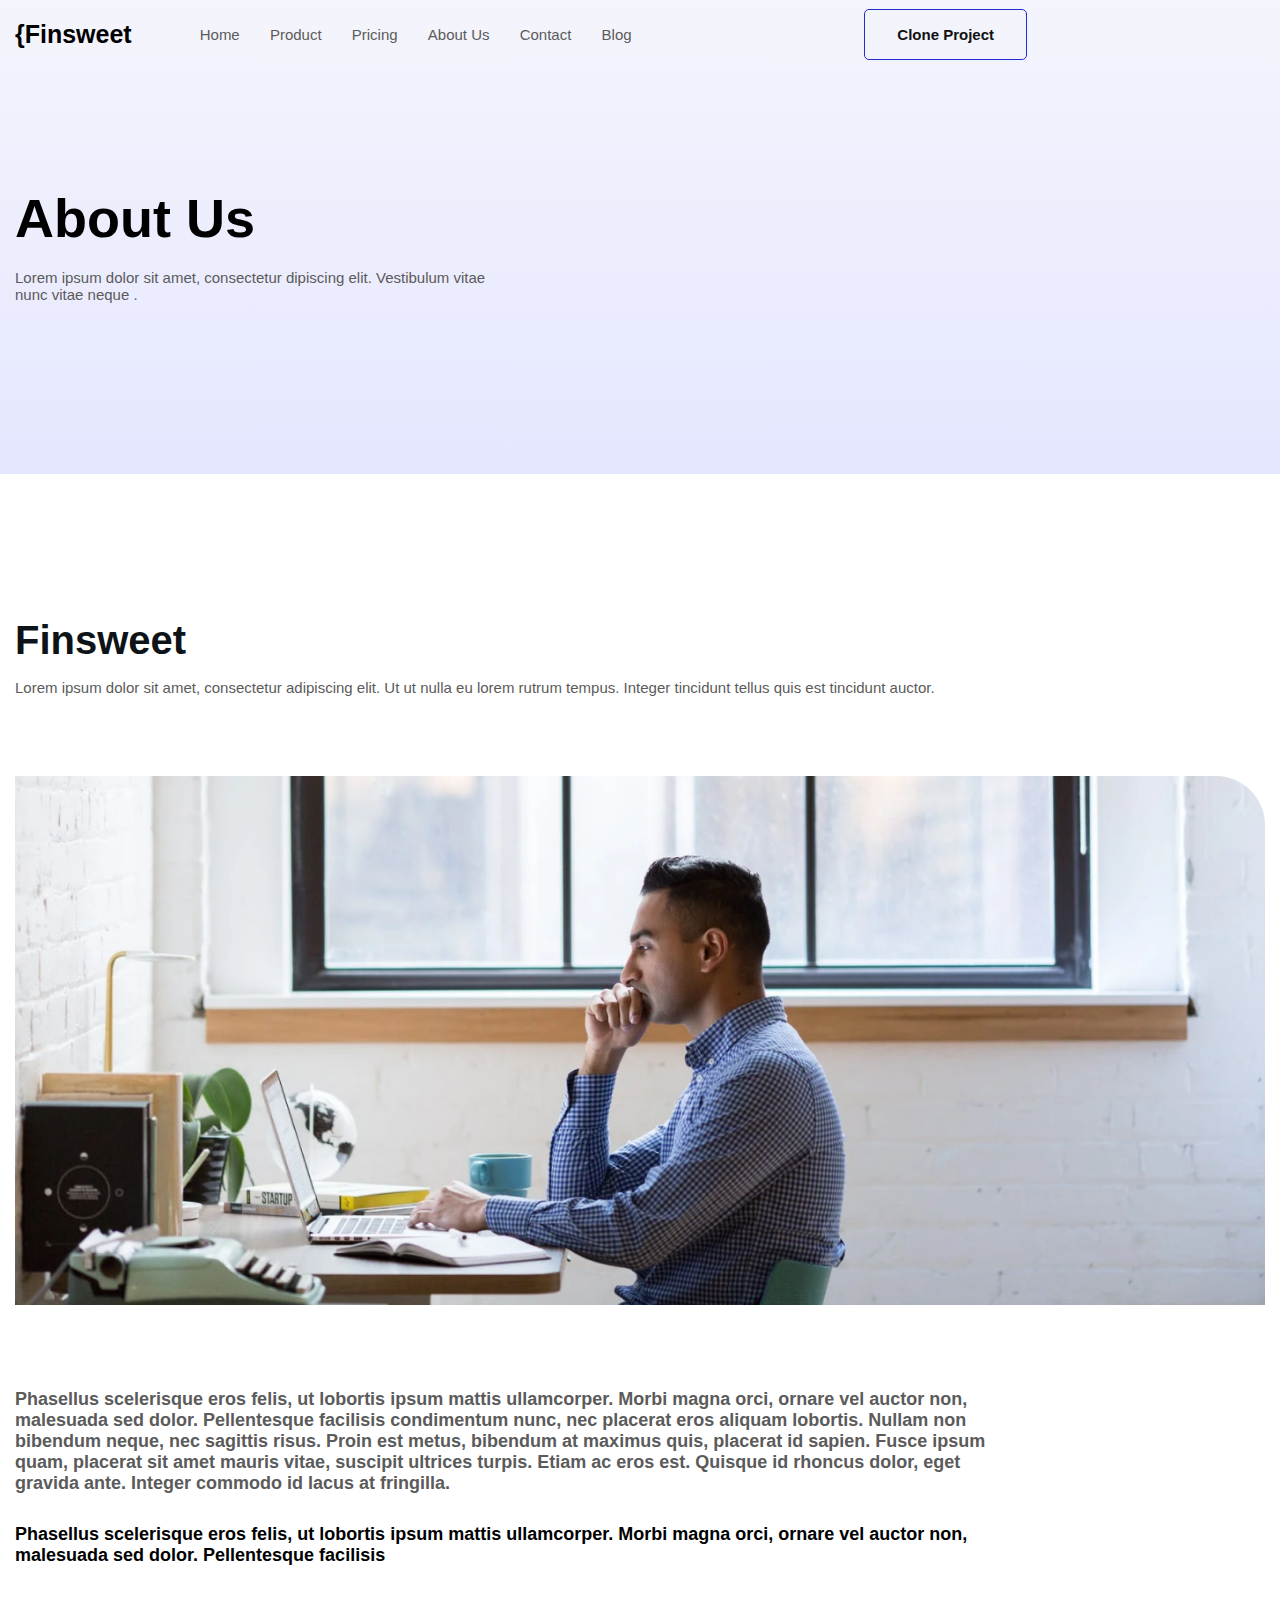
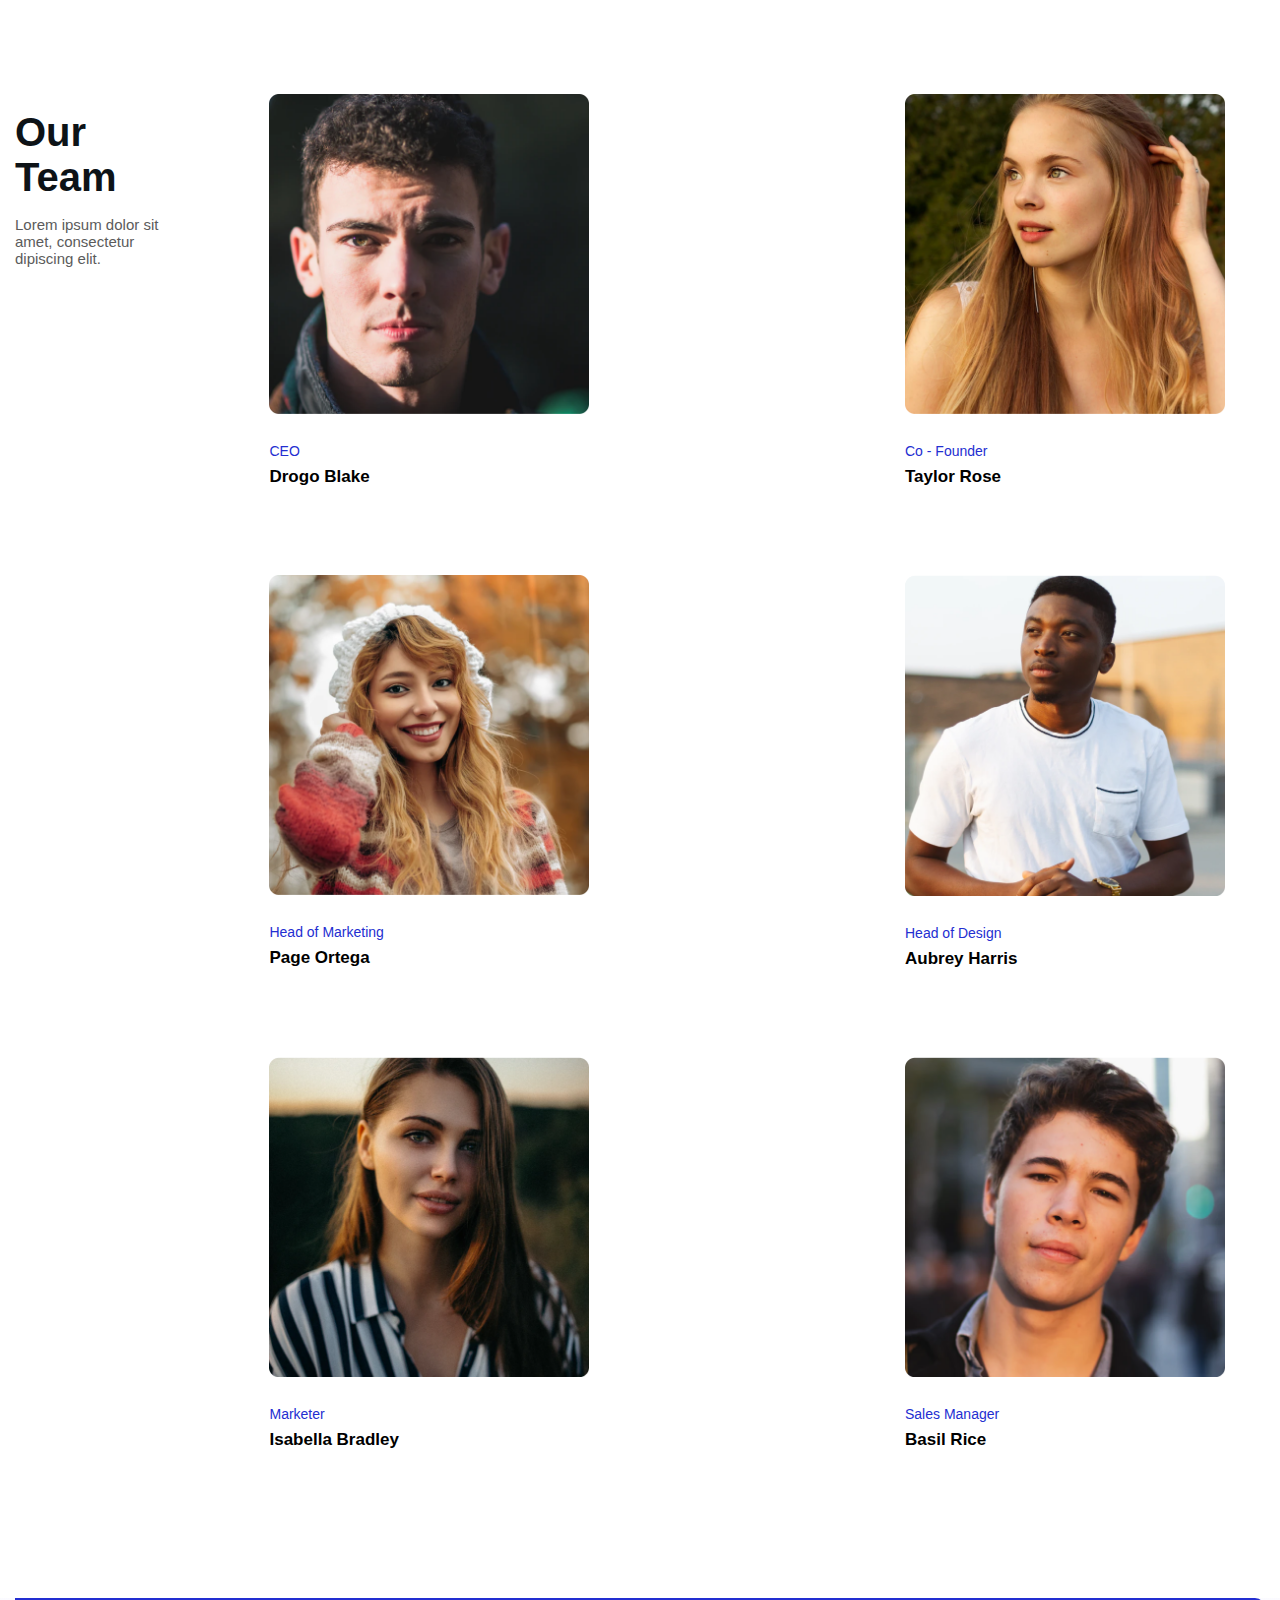
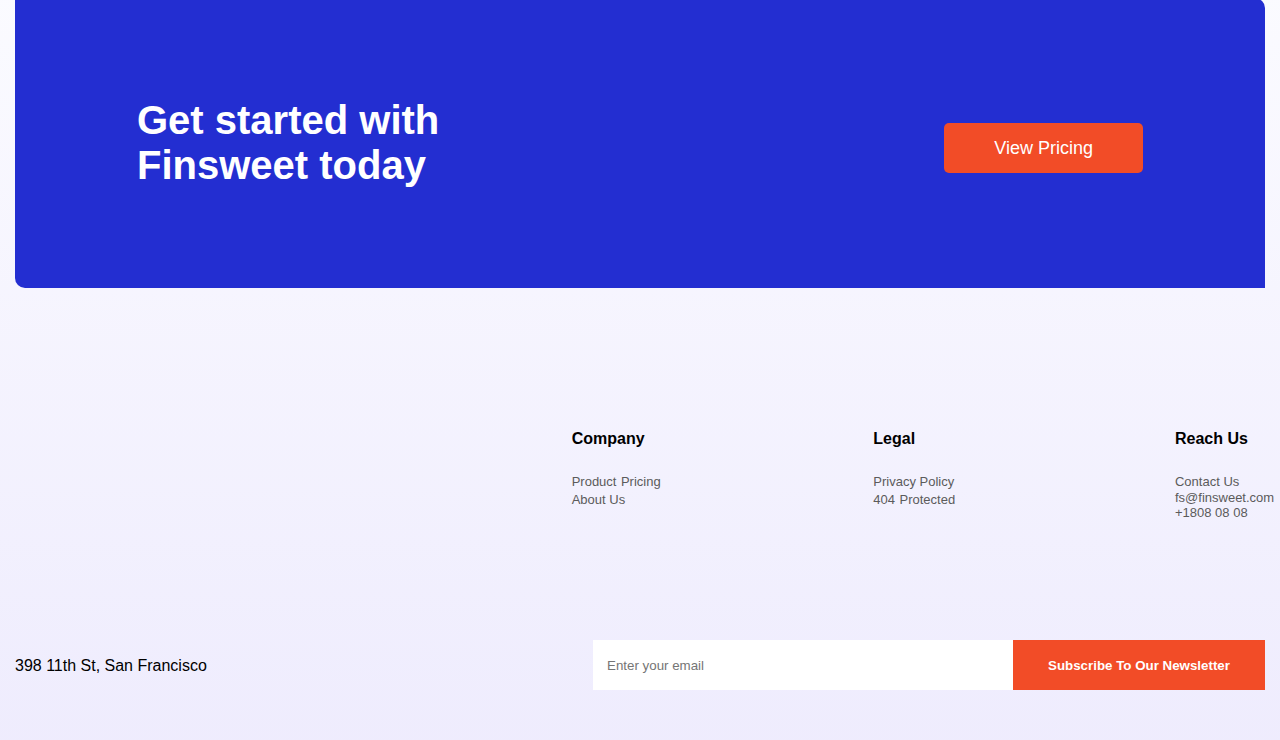
==== pages/about-us.html @ 8aad2cc8 "added "blog" and "about us" pages" ====
<!DOCTYPE html>
<html lang="en">
<head>
    <meta charset="UTF-8">
    <meta http-equiv="X-UA-Compatible" content="IE=edge">
    <meta name="viewport" content="width=device-width, initial-scale=1.0">
    <title>About-us</title>
    <link rel="stylesheet" href="../css/about-us.css">
    <script src="https://kit.fontawesome.com/ab45c944dc.js" crossorigin="anonymous"></script>
</head>
<body>
    <!-- header -->
    <header class="header">
        <div class="container">
            <div class="header__inner">

                <div class="logo">{Finsweet</div>

                <div class="nav">
                    <a href="../index.html" class="nav__link">Home</a>
                    <a href="../pages/product.html" class="nav__link">Product</a>
                    <a href="../pages/pricing.html" class="nav__link">Pricing</a>
                    <a href="../pages/about-us.html" class="nav__link">About Us</a>
                    <a href="#" class="nav__link">Contact</a>
                    <a href="../pages/blog.html" class="nav__link">Blog</a>
                </div>

                <a href="#" class="nav__last">Clone Project</a>

            </div>
        </div>
    </header>
    <!-- /header -->

    <!-- intro -->
    <div class="intro">
        <div class="container">
            <div class="intro__inner">

                <div class="intro__obj">
                    <div class="intro__title">About Us</div>

                    <div class="intro__text">Lorem ipsum dolor sit amet, consectetur dipiscing elit. Vestibulum vitae nunc vitae neque .</div>
                </div>

                <div class="intro__obj">
                    <img class="intro__img" src="../images/intro/Shapes.png" alt="">
                </div>

            </div>
        </div>
    </div>
    <!-- /intro -->

    <!-- about -->
    <section class="section">
        <div class="container">
            <div class="about">
                <div class="section__title">Finsweet</div>

                <div class="section__description">Lorem ipsum dolor sit amet, consectetur adipiscing elit. Ut ut nulla eu lorem rutrum tempus. Integer tincidunt tellus quis est tincidunt auctor.</div>

                <div class="about__img">
                    <img class="image__a" src="../images/about-section/1.png" alt="">
                </div>

                <div class="about__text">Phasellus scelerisque eros felis, ut lobortis ipsum mattis ullamcorper. Morbi magna orci, ornare vel auctor non, malesuada sed dolor. Pellentesque facilisis condimentum nunc, nec placerat eros aliquam lobortis. Nullam non bibendum neque, nec sagittis risus. Proin est metus, bibendum at maximus quis, placerat id sapien. Fusce ipsum quam, placerat sit amet mauris vitae, suscipit ultrices turpis. Etiam ac eros est. Quisque id rhoncus dolor, eget gravida ante. Integer commodo id lacus at fringilla.</div>

                <div class="about__text about__text--bold">Phasellus scelerisque eros felis, ut lobortis ipsum mattis ullamcorper. Morbi magna orci, ornare vel auctor non, malesuada sed dolor. Pellentesque facilisis</div>
            </div>
        </div>
    </section>
    <!-- /section -->

    <!-- team -->
    <section class="section">
        <div class="container">
            <div class="team">
                <div class="team__title">
                    <div class="section__title">Our Team</div>
                    <div class="section__description">Lorem ipsum dolor sit amet, consectetur dipiscing elit.</div>
                </div>

                <div class="team__photos">
                    <div class="team__item">
                        <img class="team__img" src="../images/team/1.png" alt="">
                        <div class="blue__text">CEO</div>
                        <div class="team__name">Drogo Blake</div>
                        <div class="team__socials">
                            <i class="fa-brands fa-facebook-f"></i>
                            <i class="fa-brands fa-instagram"></i>
                            <i class="fa-brands fa-twitter"></i>
                        </div>
                    </div>

                    <div class="team__item">
                        <img class="team__img" src="../images/team/2.png" alt="">
                        <div class="blue__text">Co - Founder</div>
                        <div class="team__name">Taylor Rose</div>
                        <div class="team__socials">
                            <i class="fa-brands fa-facebook-f"></i>
                            <i class="fa-brands fa-instagram"></i>
                            <i class="fa-brands fa-twitter"></i>
                        </div>
                    </div>

                    <div class="team__item">
                        <img class="team__img" src="../images/team/3.png" alt="">
                        <div class="blue__text">Head of Marketing</div>
                        <div class="team__name">Page Ortega</div>
                        <div class="team__socials">
                            <i class="fa-brands fa-facebook-f"></i>
                            <i class="fa-brands fa-instagram"></i>
                            <i class="fa-brands fa-twitter"></i>
                        </div>
                    </div>

                    <div class="team__item">
                        <img class="team__img" src="../images/team/4.png" alt="">
                        <div class="blue__text">Head of Design</div>
                        <div class="team__name">Aubrey Harris</div>
                        <div class="team__socials">
                            <i class="fa-brands fa-facebook-f"></i>
                            <i class="fa-brands fa-instagram"></i>
                            <i class="fa-brands fa-twitter"></i>
                        </div>
                    </div>

                    <div class="team__item">
                        <img class="team__img" src="../images/team/5.png" alt="">
                        <div class="blue__text">Marketer</div>
                        <div class="team__name">Isabella Bradley</div>
                        <div class="team__socials">
                            <i class="fa-brands fa-facebook-f"></i>
                            <i class="fa-brands fa-instagram"></i>
                            <i class="fa-brands fa-twitter"></i>
                        </div>
                    </div>

                    <div class="team__item">
                        <img class="team__img" src="../images/team/6.png" alt="">
                        <div class="blue__text">Sales Manager</div>
                        <div class="team__name">Basil Rice</div>
                        <div class="team__socials">
                            <i class="fa-brands fa-facebook-f"></i>
                            <i class="fa-brands fa-instagram"></i>
                            <i class="fa-brands fa-twitter"></i>
                        </div>
                    </div>
                </div>
            </div>
        </div>
    </section>
    <!-- /team -->

    <!-- footer -->
    <footer class="footer__color">
        <div class="container">
            <div class="group">
                <div class="group__item">
                    <div class="group__text">Get started with Finsweet today</div>
                </div>

                <div class="group__item">
                    <div class="btn__pricing">
                        <a href="#" class="group__btn">View Pricing</a>
                    </div>
                </div>
            </div>

            <div class="footer">
                <div class="footer__main">
                    <div class="footer__links">
                        <i class="fa-brands fa-facebook-f"></i>
                        <i class="fa-brands fa-instagram"></i>
                        <i class="fa-brands fa-twitter"></i>
                    </div>

                    <div class="footer__col">
                        <div class="footer__title">Company</div>
                        <div class="footer__content">
                            <a href="#" class="footer__text">Product</a>
                            <a href="#" class="footer__text">Pricing</a>
                            <a href="#" class="footer__text">About Us </a>
                        </div>
                    </div>

                    <div class="footer__col">
                        <div class="footer__title">Legal</div>
                        <div class="footer__content">
                            <a href="#" class="footer__text">Privacy Policy</a>
                            <a href="#" class="footer__text">404</a>
                            <a href="#" class="footer__text">Protected</a>
                        </div>
                    </div>

                    <div class="footer__col">
                        <div class="footer__title">Reach Us</div>
                        <div class="footer__content">
                            <a href="#" class="footer__text">Contact Us</a>
                            <div class="footer__text">fs@finsweet.com</div>
                            <div class="footer__text">+1808 08 08</div>
                        </div>
                    </div>
                </div>

                <div class="footer__subscribe">
                    <div class="footer__loc">398 11th St, San Francisco</div>

                    <form class="subscribe" action="#" method="post">
                        <input class="subscribe__input" type="email" name="name" placeholder="Enter your email">
                        <button class="subscribe__btn" type="submit">Subscribe To Our Newsletter</button>
                    </form>
                </div>
            </div>
        </div>
    </footer>
    <!-- /footer -->
</body>
</html>
---- css/about-us.css ----
@import url(../css/style.css);

/* intro */

.intro {
    height: 474px;
    background: linear-gradient(180deg, rgba(148, 153, 221, 0.1) 0%, rgba(0, 16, 255, 0.1) 100%);
}

.intro__title {
    margin: -40px 0 20px 0;
}

.intro__img {
    margin-bottom: -276px;
}

/* about */

.about {
    margin-top: 128px;
}

.about {
    position: relative;
}

.about__img {
    margin: 80px 0;
}

.image__a {
    width: 100%;
}

.about__text {
    max-width: 1000px;
    font-size: 18px;
    color: #5B5B5B;
    font-weight: 600;
}

.about__text--bold {
    font-weight: 700;
    color: #000;
    margin-top: 30px;
}

/* team */

.team {
    margin-top: 128px;
    display: flex;
    justify-content: space-between;
}

.team__item {
    margin: 0 40px 20px 0;
}

.team__title {
    max-width: 212px;
    margin-right: 90px;
}

.team__photos {
    display: flex;
    justify-content: space-between;
    flex-wrap: wrap;
}

.team__img {
    width: 320px;
}

.team__name {
    color: #000;
    font-size: 17px;
    font-weight: 550;
    margin-bottom: 20px;
}

.team__socials {
    margin-bottom: 30px;
}

.footer__color {
    margin-top: 60px;
}
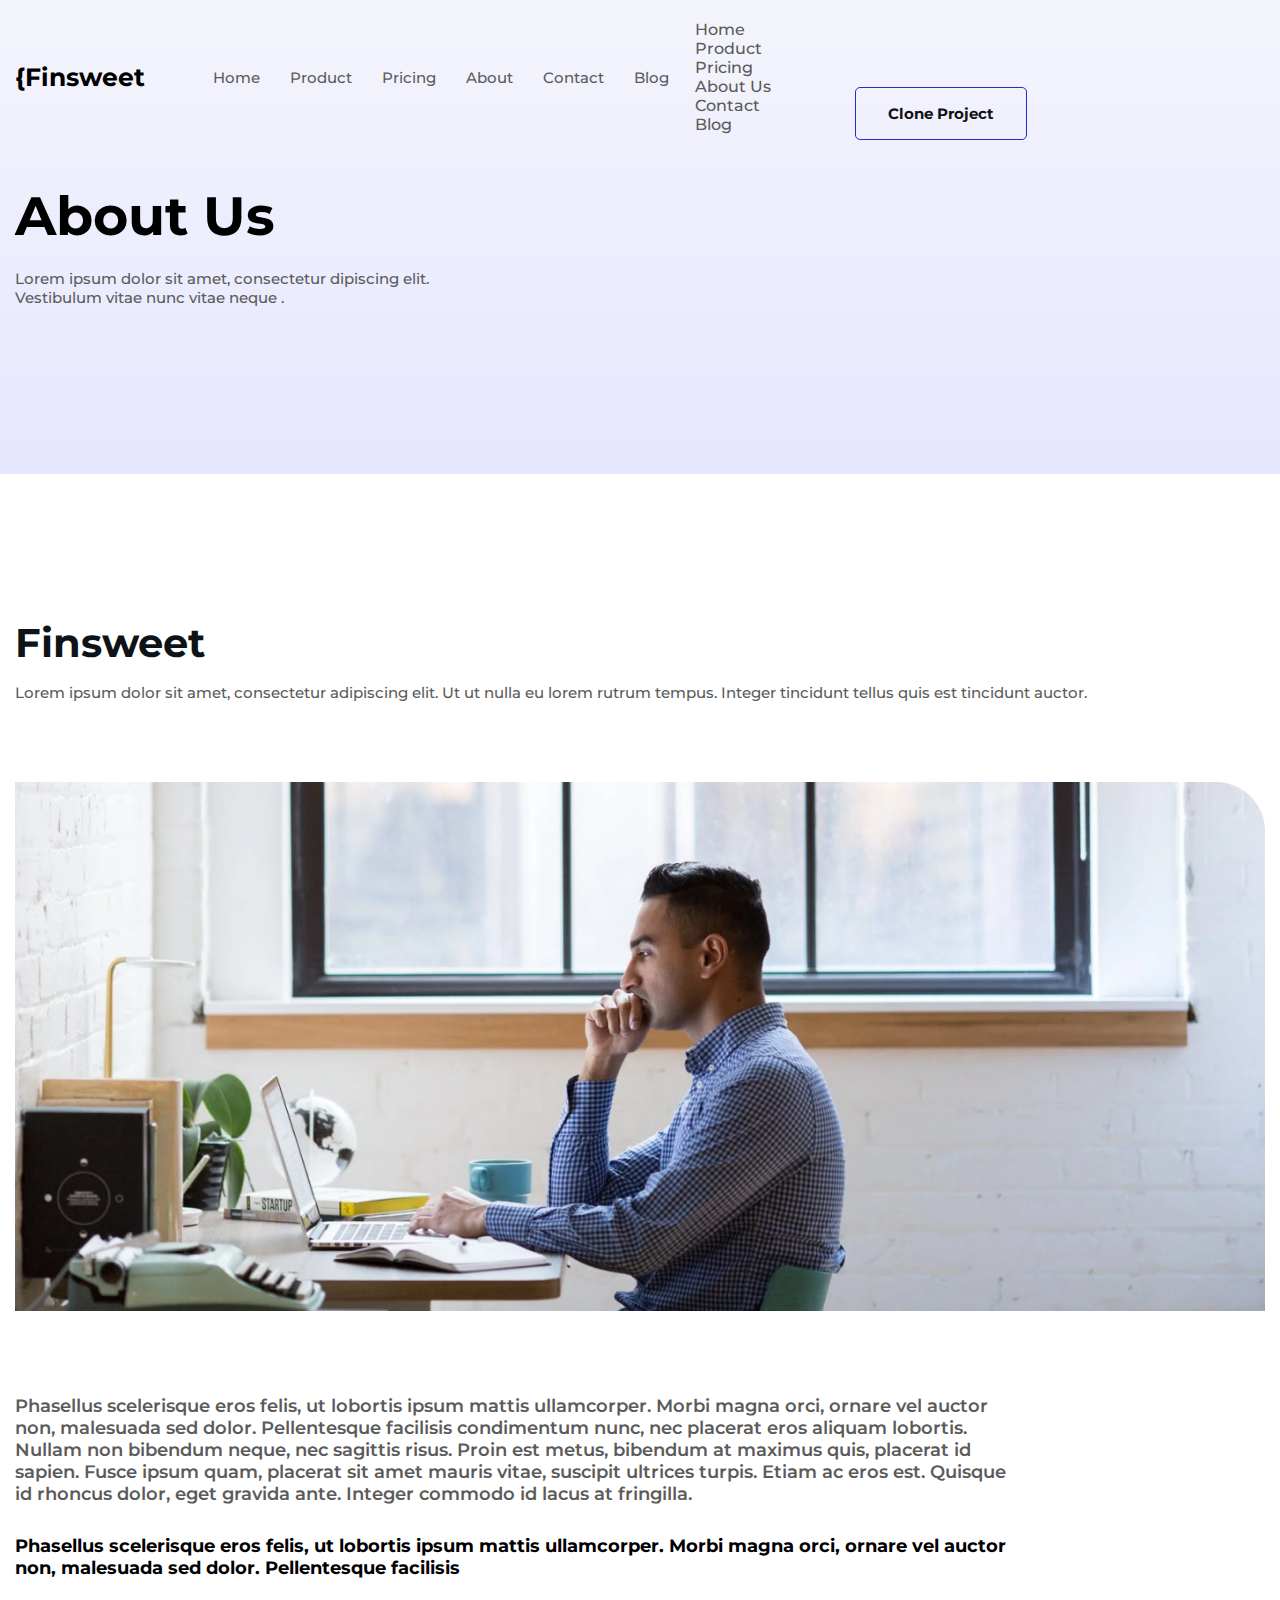
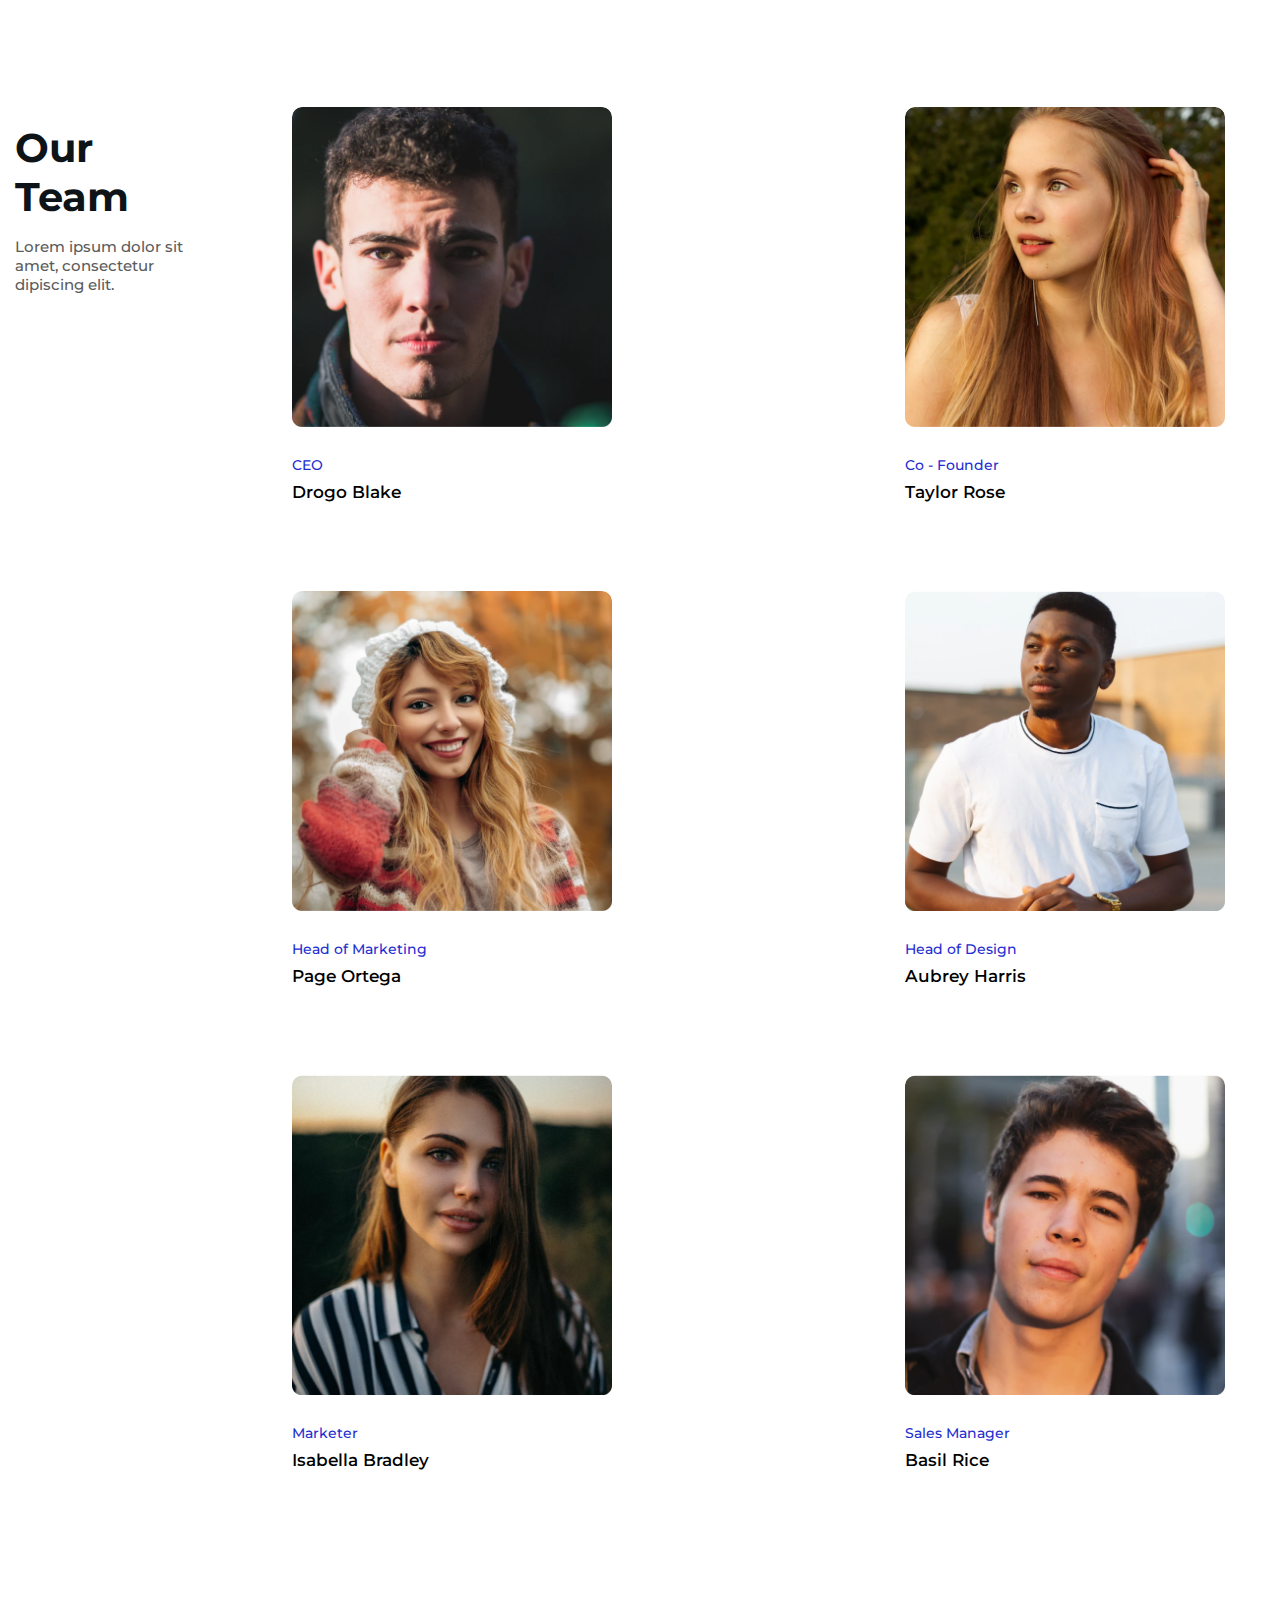
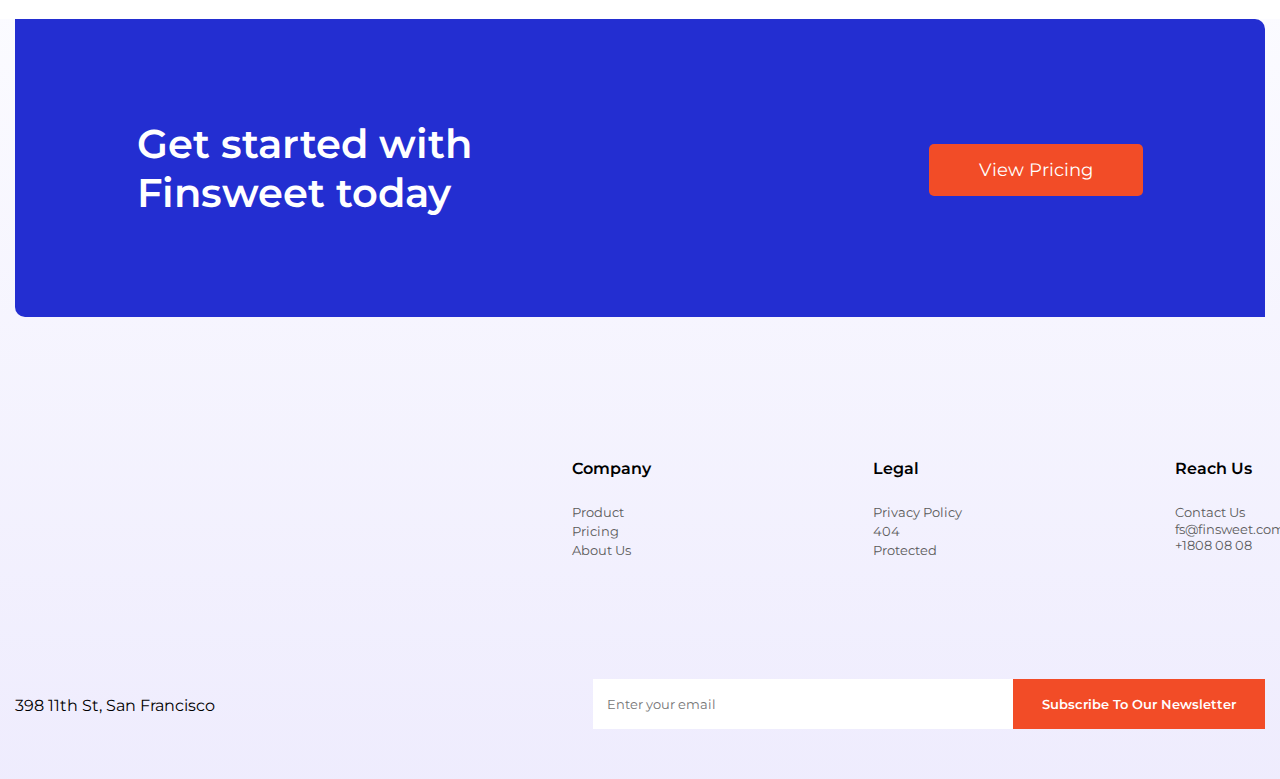
==== commit b07ecb6f: "adaptive layout of the 'about us' page" ====
--- a/pages/about-us.html
+++ b/pages/about-us.html
@@ -5,28 +5,59 @@
     <meta http-equiv="X-UA-Compatible" content="IE=edge">
     <meta name="viewport" content="width=device-width, initial-scale=1.0">
     <title>About-us</title>
-    <link rel="stylesheet" href="../css/about-us.css">
+    <link rel="stylesheet" href="../css/pages/about-us.css">
+    <link href="https://fonts.googleapis.com/css2?family=Montserrat:wght@400;500;700;800&display=swap" rel="stylesheet">
     <script src="https://kit.fontawesome.com/ab45c944dc.js" crossorigin="anonymous"></script>
 </head>
-<body>
+<body class="body">
     <!-- header -->
     <header class="header">
         <div class="container">
             <div class="header__inner">
-
-                <div class="logo">{Finsweet</div>
-
-                <div class="nav">
-                    <a href="../index.html" class="nav__link">Home</a>
-                    <a href="../pages/product.html" class="nav__link">Product</a>
-                    <a href="../pages/pricing.html" class="nav__link">Pricing</a>
-                    <a href="../pages/about-us.html" class="nav__link">About Us</a>
-                    <a href="#" class="nav__link">Contact</a>
-                    <a href="../pages/blog.html" class="nav__link">Blog</a>
-                </div>
-
-                <a href="#" class="nav__last">Clone Project</a>
-
+                <div class="logo">
+                    <a class="logo" href="../index.html">{Finsweet</a>
+                </div>
+
+                <div class="navForPc">
+                    <div class="nav">
+                        <a href="../index.html" class="nav__link">Home</a>
+                        <a href="./product.html" class="nav__link">Product</a>
+                        <a href="./pricing.html" class="nav__link">Pricing</a>
+                        <a href="./about-us.html" class="nav__link">About</a>
+                        <a href="./contact.html" class="nav__link">Contact</a>
+                        <a href="./blog.html" class="nav__link">Blog</a>
+                    </div>
+
+                    <a href="./pricing.html" class="nav__last">Clone Project</a>
+                </div>
+
+                <div class="menu">
+                    <div class="button">
+                        <span></span>
+                        <span></span>
+                        <span></span>
+                    </div>
+                    <nav class="toggleItems">
+                        <div class="items">
+                            <a href="../index.html" class="nav__link inNavToggle">Home</a>
+                        </div>
+                        <div class="items">
+                            <a href="./product.html" class="nav__link inNavToggle">Product</a>
+                        </div>
+                        <div class="items">
+                            <a href="./pricing.html" class="nav__link inNavToggle">Pricing</a>
+                        </div>
+                        <div class="items">
+                            <a href="./about-us.html" class="nav__link inNavToggle">About Us</a>
+                        </div>
+                        <div class="items">
+                            <a href="./contact.html" class="nav__link inNavToggle">Contact</a>
+                        </div>
+                        <div class="items">
+                            <a href="./blog.html" class="nav__link inNavToggle">Blog</a>
+                        </div>
+                    </nav>
+                </div>
             </div>
         </div>
     </header>
@@ -83,68 +114,128 @@
 
                 <div class="team__photos">
                     <div class="team__item">
-                        <img class="team__img" src="../images/team/1.png" alt="">
+                        <div class="imageBorder">
+                            <img class="team__img" src="../images/team/1.png" alt="">
+                        </div>
                         <div class="blue__text">CEO</div>
                         <div class="team__name">Drogo Blake</div>
                         <div class="team__socials">
-                            <i class="fa-brands fa-facebook-f"></i>
-                            <i class="fa-brands fa-instagram"></i>
-                            <i class="fa-brands fa-twitter"></i>
-                        </div>
-                    </div>
-
-                    <div class="team__item">
-                        <img class="team__img" src="../images/team/2.png" alt="">
+                            <a class="footer__href" href="#">
+                                <i class="fa-brands fa-facebook-f"></i>
+                            </a>
+    
+                            <a class="footer__href" href="#">
+                                <i class="fa-brands fa-instagram"></i>
+                            </a>
+    
+                            <a class="footer__href" href="#">
+                                <i class="fa-brands fa-twitter"></i>
+                            </a>
+                        </div>
+                    </div>
+
+                    <div class="team__item">
+                        <div class="imageBorder">
+                            <img class="team__img" src="../images/team/2.png" alt="">
+                        </div>
                         <div class="blue__text">Co - Founder</div>
                         <div class="team__name">Taylor Rose</div>
                         <div class="team__socials">
-                            <i class="fa-brands fa-facebook-f"></i>
-                            <i class="fa-brands fa-instagram"></i>
-                            <i class="fa-brands fa-twitter"></i>
-                        </div>
-                    </div>
-
-                    <div class="team__item">
-                        <img class="team__img" src="../images/team/3.png" alt="">
+                            <a class="footer__href" href="#">
+                                <i class="fa-brands fa-facebook-f"></i>
+                            </a>
+    
+                            <a class="footer__href" href="#">
+                                <i class="fa-brands fa-instagram"></i>
+                            </a>
+    
+                            <a class="footer__href" href="#">
+                                <i class="fa-brands fa-twitter"></i>
+                            </a>
+                        </div>
+                    </div>
+
+                    <div class="team__item">
+                        <div class="imageBorder">
+                            <img class="team__img" src="../images/team/3.png" alt="">
+                        </div>
                         <div class="blue__text">Head of Marketing</div>
                         <div class="team__name">Page Ortega</div>
                         <div class="team__socials">
-                            <i class="fa-brands fa-facebook-f"></i>
-                            <i class="fa-brands fa-instagram"></i>
-                            <i class="fa-brands fa-twitter"></i>
-                        </div>
-                    </div>
-
-                    <div class="team__item">
-                        <img class="team__img" src="../images/team/4.png" alt="">
+                            <a class="footer__href" href="#">
+                                <i class="fa-brands fa-facebook-f"></i>
+                            </a>
+    
+                            <a class="footer__href" href="#">
+                                <i class="fa-brands fa-instagram"></i>
+                            </a>
+    
+                            <a class="footer__href" href="#">
+                                <i class="fa-brands fa-twitter"></i>
+                            </a>
+                        </div>
+                    </div>
+
+                    <div class="team__item">
+                        <div class="imageBorder">
+                            <img class="team__img" src="../images/team/4.png" alt="">
+                        </div>
                         <div class="blue__text">Head of Design</div>
                         <div class="team__name">Aubrey Harris</div>
                         <div class="team__socials">
-                            <i class="fa-brands fa-facebook-f"></i>
-                            <i class="fa-brands fa-instagram"></i>
-                            <i class="fa-brands fa-twitter"></i>
-                        </div>
-                    </div>
-
-                    <div class="team__item">
-                        <img class="team__img" src="../images/team/5.png" alt="">
+                            <a class="footer__href" href="#">
+                                <i class="fa-brands fa-facebook-f"></i>
+                            </a>
+    
+                            <a class="footer__href" href="#">
+                                <i class="fa-brands fa-instagram"></i>
+                            </a>
+    
+                            <a class="footer__href" href="#">
+                                <i class="fa-brands fa-twitter"></i>
+                            </a>
+                        </div>
+                    </div>
+
+                    <div class="team__item">
+                        <div class="imageBorder">
+                            <img class="team__img" src="../images/team/5.png" alt="">
+                        </div>
                         <div class="blue__text">Marketer</div>
                         <div class="team__name">Isabella Bradley</div>
                         <div class="team__socials">
-                            <i class="fa-brands fa-facebook-f"></i>
-                            <i class="fa-brands fa-instagram"></i>
-                            <i class="fa-brands fa-twitter"></i>
-                        </div>
-                    </div>
-
-                    <div class="team__item">
-                        <img class="team__img" src="../images/team/6.png" alt="">
+                            <a class="footer__href" href="#">
+                                <i class="fa-brands fa-facebook-f"></i>
+                            </a>
+    
+                            <a class="footer__href" href="#">
+                                <i class="fa-brands fa-instagram"></i>
+                            </a>
+    
+                            <a class="footer__href" href="#">
+                                <i class="fa-brands fa-twitter"></i>
+                            </a>
+                        </div>
+                    </div>
+
+                    <div class="team__item">
+                        <div class="imageBorder">
+                            <img class="team__img" src="../images/team/6.png" alt="">
+                        </div>
                         <div class="blue__text">Sales Manager</div>
                         <div class="team__name">Basil Rice</div>
                         <div class="team__socials">
-                            <i class="fa-brands fa-facebook-f"></i>
-                            <i class="fa-brands fa-instagram"></i>
-                            <i class="fa-brands fa-twitter"></i>
+                            <a class="footer__href" href="#">
+                                <i class="fa-brands fa-facebook-f"></i>
+                            </a>
+    
+                            <a class="footer__href" href="#">
+                                <i class="fa-brands fa-instagram"></i>
+                            </a>
+    
+                            <a class="footer__href" href="#">
+                                <i class="fa-brands fa-twitter"></i>
+                            </a>
                         </div>
                     </div>
                 </div>
@@ -163,7 +254,7 @@
 
                 <div class="group__item">
                     <div class="btn__pricing">
-                        <a href="#" class="group__btn">View Pricing</a>
+                        <a href="../pricing.html" class="group__btn">View Pricing</a>
                     </div>
                 </div>
             </div>
@@ -171,25 +262,33 @@
             <div class="footer">
                 <div class="footer__main">
                     <div class="footer__links">
-                        <i class="fa-brands fa-facebook-f"></i>
-                        <i class="fa-brands fa-instagram"></i>
-                        <i class="fa-brands fa-twitter"></i>
+                        <a class="footer__href" href="#">
+                            <i class="fa-brands fa-facebook-f"></i>
+                        </a>
+
+                        <a class="footer__href" href="#">
+                            <i class="fa-brands fa-instagram"></i>
+                        </a>
+
+                        <a class="footer__href" href="#">
+                            <i class="fa-brands fa-twitter"></i>
+                        </a>
                     </div>
 
                     <div class="footer__col">
                         <div class="footer__title">Company</div>
                         <div class="footer__content">
-                            <a href="#" class="footer__text">Product</a>
-                            <a href="#" class="footer__text">Pricing</a>
-                            <a href="#" class="footer__text">About Us </a>
+                            <a href="./product.html" class="footer__text">Product</a>
+                            <a href="./pricing.html" class="footer__text">Pricing</a>
+                            <a href="./about-us.html" class="footer__text">About Us </a>
                         </div>
                     </div>
 
                     <div class="footer__col">
                         <div class="footer__title">Legal</div>
                         <div class="footer__content">
-                            <a href="#" class="footer__text">Privacy Policy</a>
-                            <a href="#" class="footer__text">404</a>
+                            <a href="../privacy-policy.html" class="footer__text">Privacy Policy</a>
+                            <a href="./404.html" class="footer__text">404</a>
                             <a href="#" class="footer__text">Protected</a>
                         </div>
                     </div>
@@ -197,7 +296,7 @@
                     <div class="footer__col">
                         <div class="footer__title">Reach Us</div>
                         <div class="footer__content">
-                            <a href="#" class="footer__text">Contact Us</a>
+                            <a href="./contact.html" class="footer__text">Contact Us</a>
                             <div class="footer__text">fs@finsweet.com</div>
                             <div class="footer__text">+1808 08 08</div>
                         </div>
@@ -216,5 +315,8 @@
         </div>
     </footer>
     <!-- /footer -->
+
+    <!-- ====== JS ====== -->
+    <script src="../js/main.js"></script>
 </body>
 </html>--- a/css/pages/about-us.css
+++ b/css/pages/about-us.css
@@ -0,0 +1,148 @@
+@import url(../style.css);
+
+/* intro */
+
+.intro {
+    height: 474px;
+    background: linear-gradient(180deg, rgba(148, 153, 221, 0.1) 0%, rgba(0, 16, 255, 0.1) 100%);
+}
+
+.intro__title {
+    margin: -40px 0 20px 0;
+}
+
+.intro__img {
+    margin-bottom: -276px;
+}
+
+/* about */
+
+.about {
+    margin-top: 128px;
+}
+
+.about {
+    position: relative;
+}
+
+.about__img {
+    margin: 80px 0;
+}
+
+.image__a {
+    width: 100%;
+}
+
+.about__text {
+    max-width: 1000px;
+    font-size: 18px;
+    color: #5B5B5B;
+    font-weight: 600;
+}
+
+.about__text--bold {
+    font-weight: 700;
+    color: #000;
+    margin-top: 30px;
+}
+
+/* team */
+
+.team {
+    margin-top: 128px;
+    display: flex;
+    justify-content: space-between;
+}
+
+.team__item {
+    margin: 0 40px 20px 0;
+}
+
+.team__title {
+    max-width: 212px;
+    margin-right: 90px;
+}
+
+.team__photos {
+    display: flex;
+    justify-content: space-between;
+    flex-wrap: wrap;
+}
+
+.imageBorder {
+    overflow: hidden;
+    border-radius: 10px;
+}
+
+.team__img {
+    width: 320px;
+    height: 320px;
+    transform: scale3d(1,1,1);
+    transition: .2s linear;
+}
+
+.team__img:hover {
+    transform: scale(1.08);
+}
+
+.team__name {
+    color: #000;
+    font-size: 17px;
+    font-weight: 550;
+    margin-bottom: 20px;
+}
+
+.team__socials {
+    margin-bottom: 30px;
+}
+
+.footer__color {
+    margin-top: 60px;
+}
+
+@media (max-width: 990px) {
+    .team {
+        display: block;
+        max-width: 320px;
+        margin: 40px auto;
+    }
+
+    .team__title {
+        margin-right: 0;
+        text-align: center;
+        max-width: 320px;
+    }
+
+    .intro__obj:last-child {
+        display: none;
+    }
+
+    .intro__title,
+    .intro__text{
+        width: 320px;
+    }
+}
+
+@media (max-width: 470px) {
+    .about__text {
+        font-size: 16px;
+    }
+}
+
+@media (max-width: 335px) {
+    .intro__title,
+    .intro__text{
+        width: 260px;
+    }
+
+    .team {
+        display: block;
+        max-width: 260px;
+        margin: 40px auto;
+    }
+
+    .team__img {
+        width: 260px;
+        height: 260px;
+    }
+}